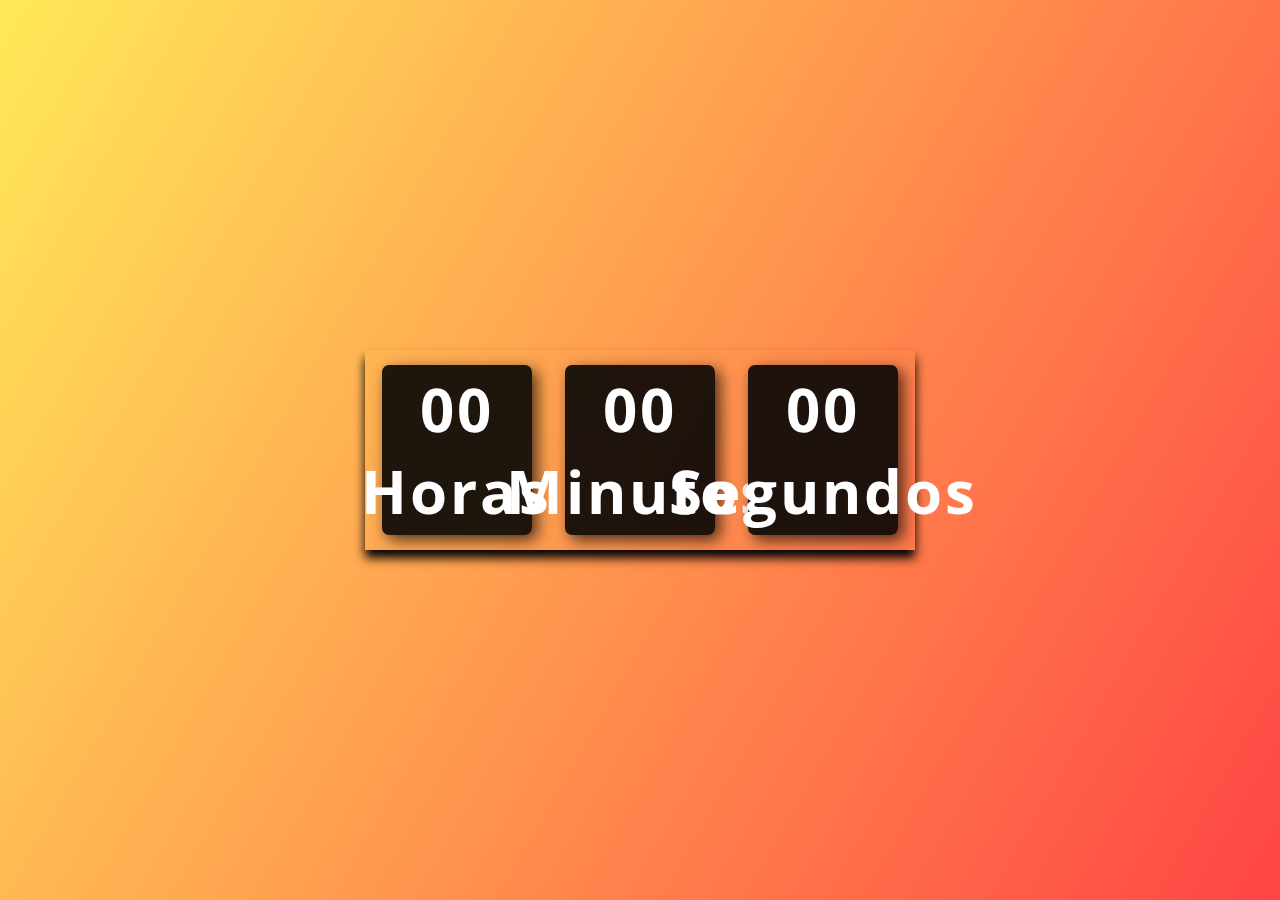
==== assest/index.html @ 9d843e61 "Relogio Digital etapa do css" ====
<!DOCTYPE html>
<html lang="en">
<head>
    <meta charset="UTF-8">
    <meta name="viewport" content="width=device-width, initial-scale=1.0">
    <link rel="stylesheet" href="">
    <title>RELOGIO DIGITAL</title>
    <style>
        @import url('https://fonts.googleapis.com/css2?family=Lato:wght@700&family=Open+Sans:wght@300;400;500&display=swap');

    * {
        margin: 0;
        padding: 0;
        font-family: 'Open Sans', sans-serif;
    }

    body{
        height: 100vh;
        background: linear-gradient(120deg, #ffe53bd8, #ff2525da);
        display: flex;
        align-items: center;
        justify-content: center;
    }

    .relogio{
        display: flex;
        align-items: center;
        justify-content: space-around;
        height: 200px;
        width: 550px;
        background: 3px;
        box-shadow: 0px 8px 10px rgba(0, 0, 0, 5);
    }

    .relogio div {
        height: 170px;
        width: 150px;
        display: flex;
        flex-direction: column;
        align-items: center;
        justify-content: center;
        color: #fff;
        background: rgba(5, 5, 5, 0.9);
        box-shadow: 5px 5px 15px rgba(0, 0, 0, .7);
        border-radius: 7px;
        letter-spacing: 3px;
    }

    .relogio span{
        font-weight: bolder;
        font-size: 60px;
    }

    .relogio span.tempo{
        font-size: 10px;
    }
    </style>
</head>
<body>
    <div class="relogio">
        <div>
            <span id="horas">00</span>
            <span id="tempo">Horas</span>
        </div>

        <div>
            <span id="minutos">00</span>
            <span id="tempo">Minutos</span>
        </div>

        <div>
            <span id="segundos">00</span>
            <span id="tempo">Segundos</span>
        </div>
    </div>
</body>
</html>
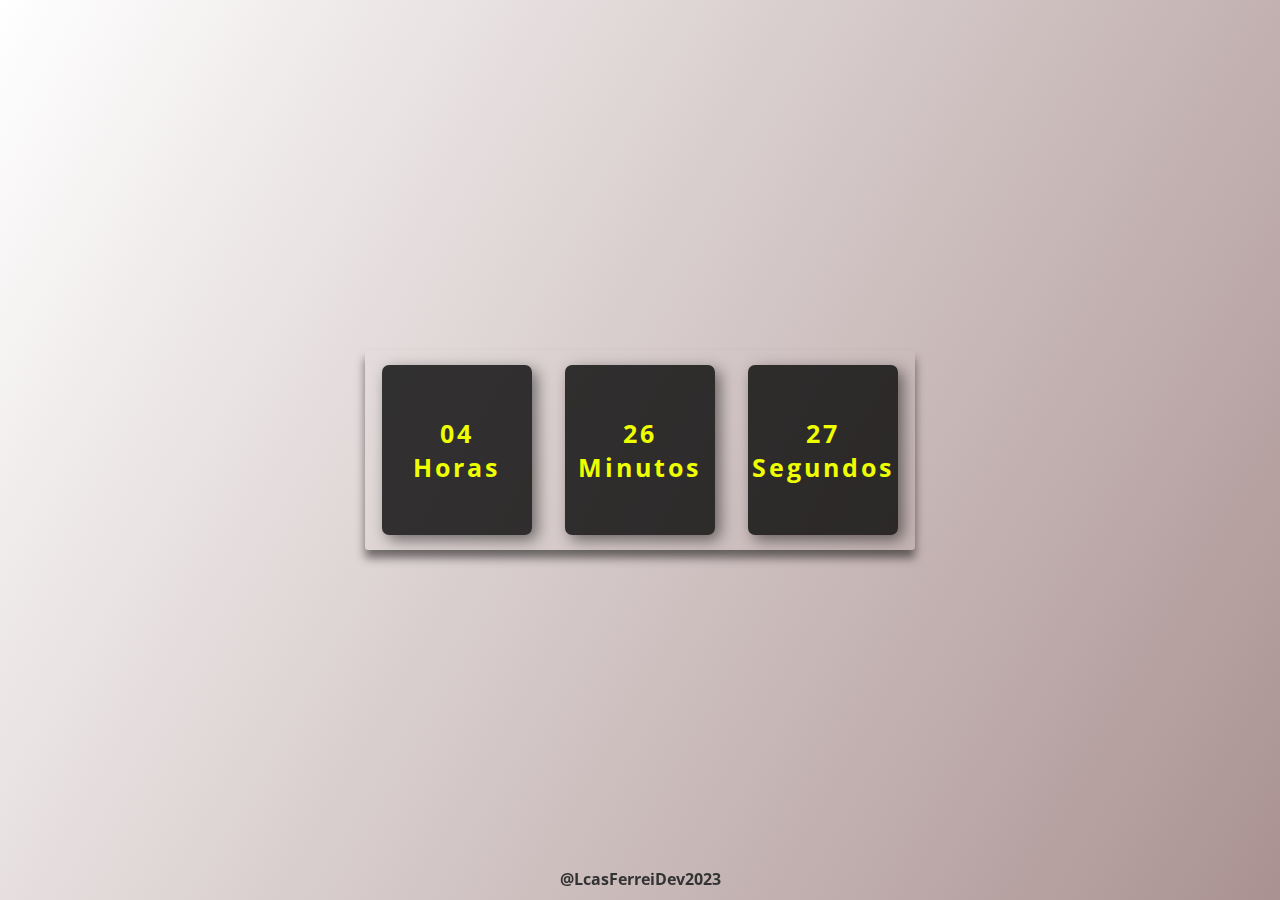
==== commit 6bdab3a2: "index.html" ====
--- a/assest/index.html
+++ b/assest/index.html
@@ -6,57 +6,69 @@
     <link rel="stylesheet" href="">
     <title>RELOGIO DIGITAL</title>
     <style>
-        @import url('https://fonts.googleapis.com/css2?family=Lato:wght@700&family=Open+Sans:wght@300;400;500&display=swap');
-
+        @import url('https://fonts.googleapis.com/css2?family=Open+Sans:wght@300;400;500&display=swap');
     * {
-        margin: 0;
-        padding: 0;
-        font-family: 'Open Sans', sans-serif;
+    margin: 0;
+    padding: 0;
+    font-family: 'Open Sans', sans-serif;
     }
 
-    body{
-        height: 100vh;
-        background: linear-gradient(120deg, #ffe53bd8, #ff2525da);
-        display: flex;
-        align-items: center;
-        justify-content: center;
+    body {
+    height: 100vh;
+    background: linear-gradient(120deg, #ffffffd8, #9c7f7fda);
+    display: flex;
+    align-items: center;
+    justify-content: center;
     }
 
-    .relogio{
-        display: flex;
-        align-items: center;
-        justify-content: space-around;
-        height: 200px;
-        width: 550px;
-        background: 3px;
-        box-shadow: 0px 8px 10px rgba(0, 0, 0, 5);
+    .relogio {
+    display: flex;
+    align-items: center;
+    justify-content: space-around;
+    height: 200px;
+    width: 550px;
+    background: transparent;
+    border-radius: 3px;
+    box-shadow: 0px 8px 10px rgba(0, 0, 0, .5);
     }
 
     .relogio div {
-        height: 170px;
-        width: 150px;
-        display: flex;
-        flex-direction: column;
-        align-items: center;
-        justify-content: center;
-        color: #fff;
-        background: rgba(5, 5, 5, 0.9);
-        box-shadow: 5px 5px 15px rgba(0, 0, 0, .7);
-        border-radius: 7px;
-        letter-spacing: 3px;
+    height: 170px;
+    width: 150px;
+    display: flex;
+    flex-direction: column;
+    align-items: center;
+    justify-content: center;
+    color: rgb(238, 255, 0);
+    background: rgba(5, 5, 5, .8);
+    box-shadow: 5px 5px 15px rgba(0, 0, 0, .5);
+    border-radius: 7px;
+    letter-spacing: 3px;
     }
 
-    .relogio span{
-        font-weight: bolder;
-        font-size: 60px;
+    .relogio span {
+    font-weight: bolder;
+    font-size: 25px;
     }
 
-    .relogio span.tempo{
-        font-size: 10px;
+    .relogio span.tempo {
+         font-size: 10px;
     }
+
+    .rodape {
+    background-color: transparent; 
+    padding: 10px;
+    text-align: center;
+    position: fixed;
+    bottom: 0;
+    width: 100%;
+    font-weight: bold;
+    font-size: 16px;
+    color: #333; 
+}
     </style>
-</head>
-<body>
+    </head>
+    <body>
     <div class="relogio">
         <div>
             <span id="horas">00</span>
@@ -73,5 +85,33 @@
             <span id="tempo">Segundos</span>
         </div>
     </div>
-</body>
-</html>+
+    <footer class="rodape">
+        <p>@LcasFerreiDev2023</p>
+    </footer>
+
+    <script>
+        const horas = document.getElementById('horas');
+        const minutos = document.getElementById('minutos');
+        const segundos = document.getElementById('segundos');
+
+         const relogio = setInterval(function time() {
+            let dateToday = new Date();
+            let hr = dateToday.getHours();
+            let min = dateToday.getMinutes();
+            let s = dateToday.getSeconds();
+
+            if (hr < 10) hr = '0' + hr;
+
+            if (min < 10) min = '0' + min;
+
+            if (s < 10) s = '0' + s;
+
+            horas.textContent = hr;
+            minutos.textContent = min;
+            segundos.textContent = s;
+
+        })
+    </script>
+    </body>
+</html> 
